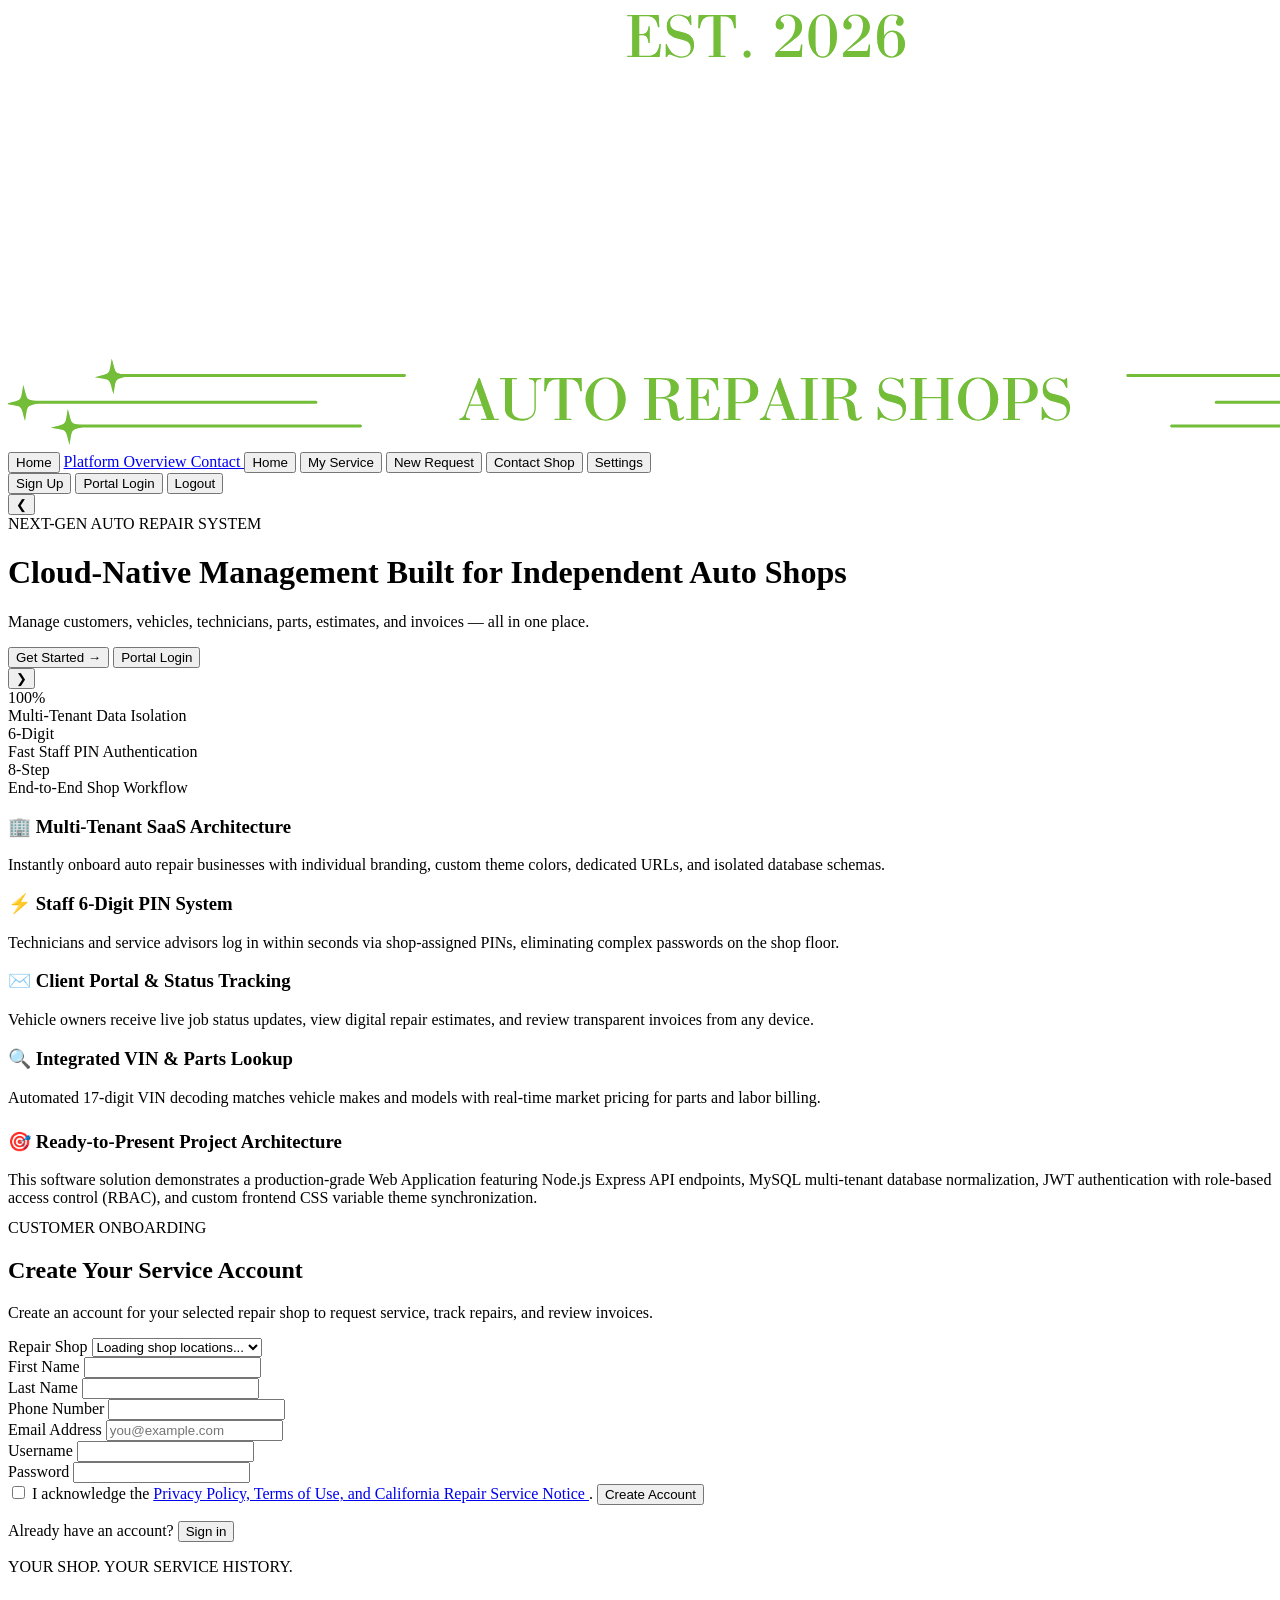
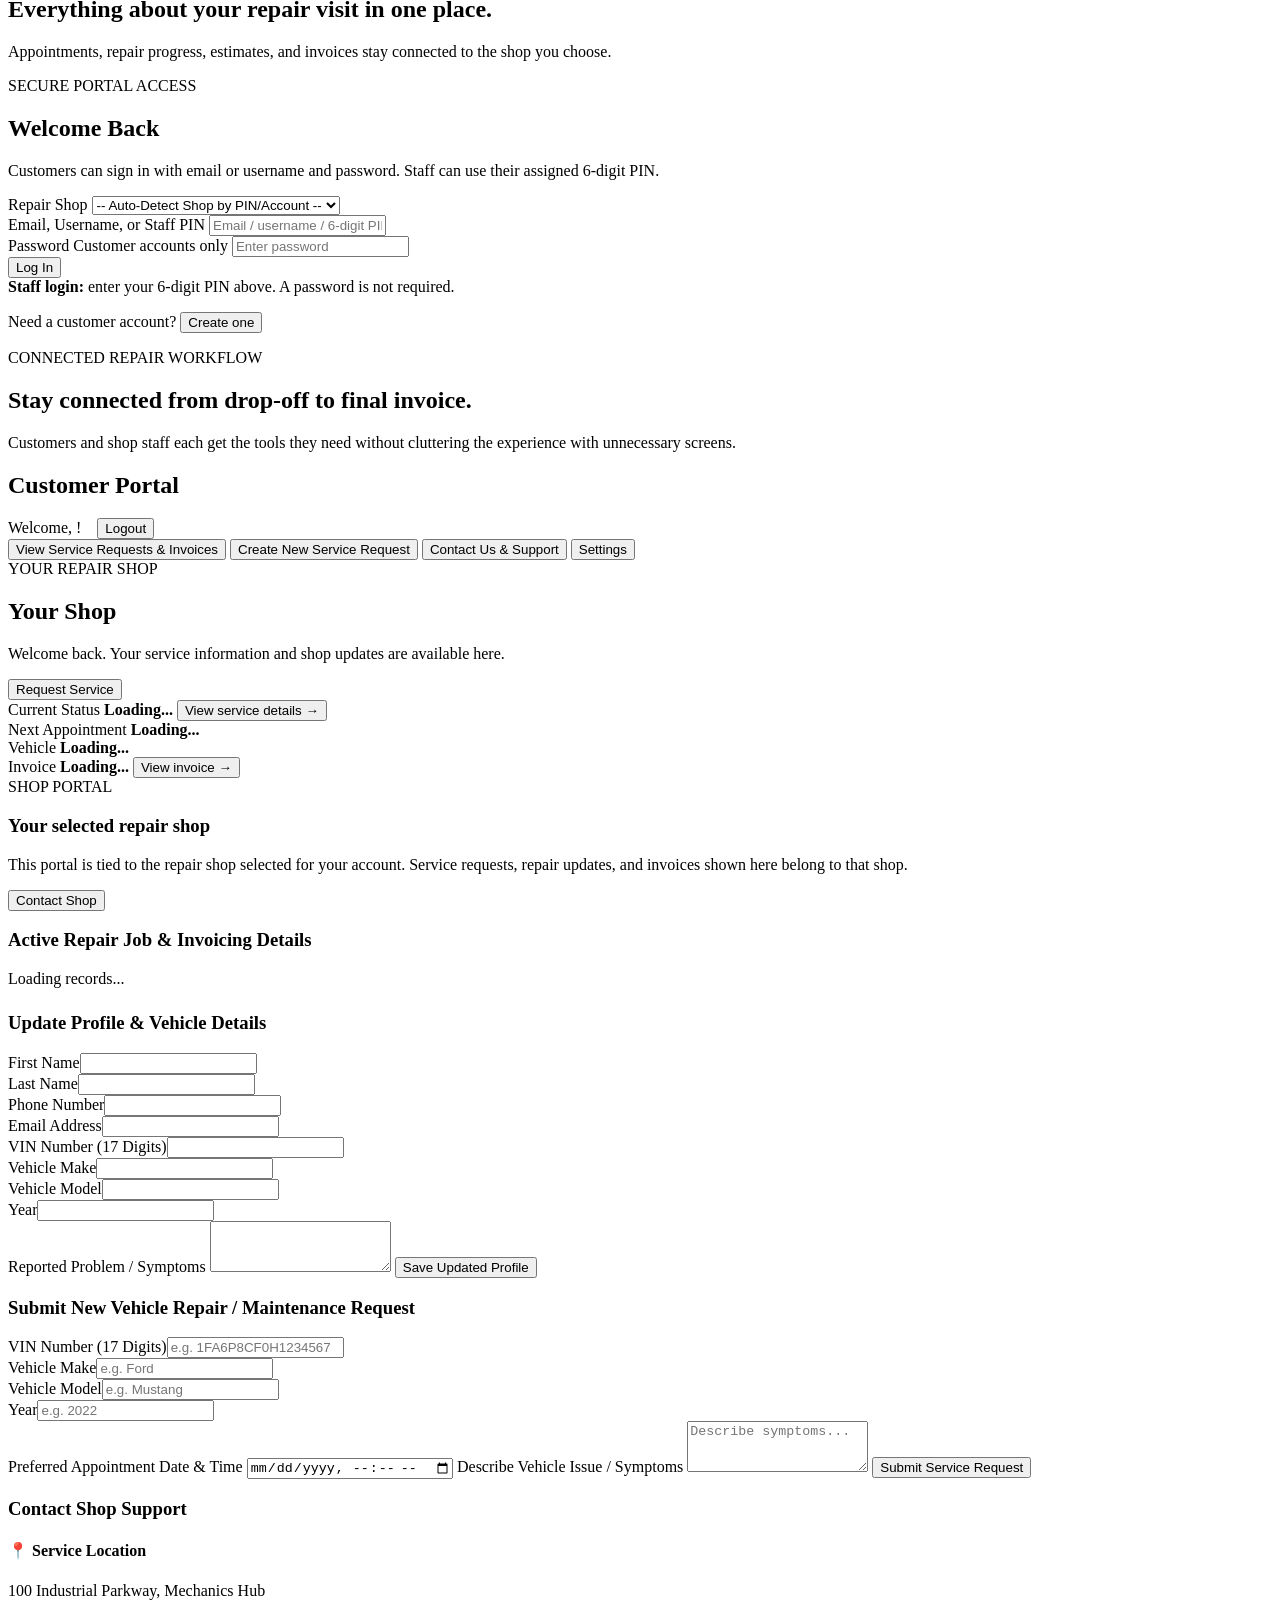
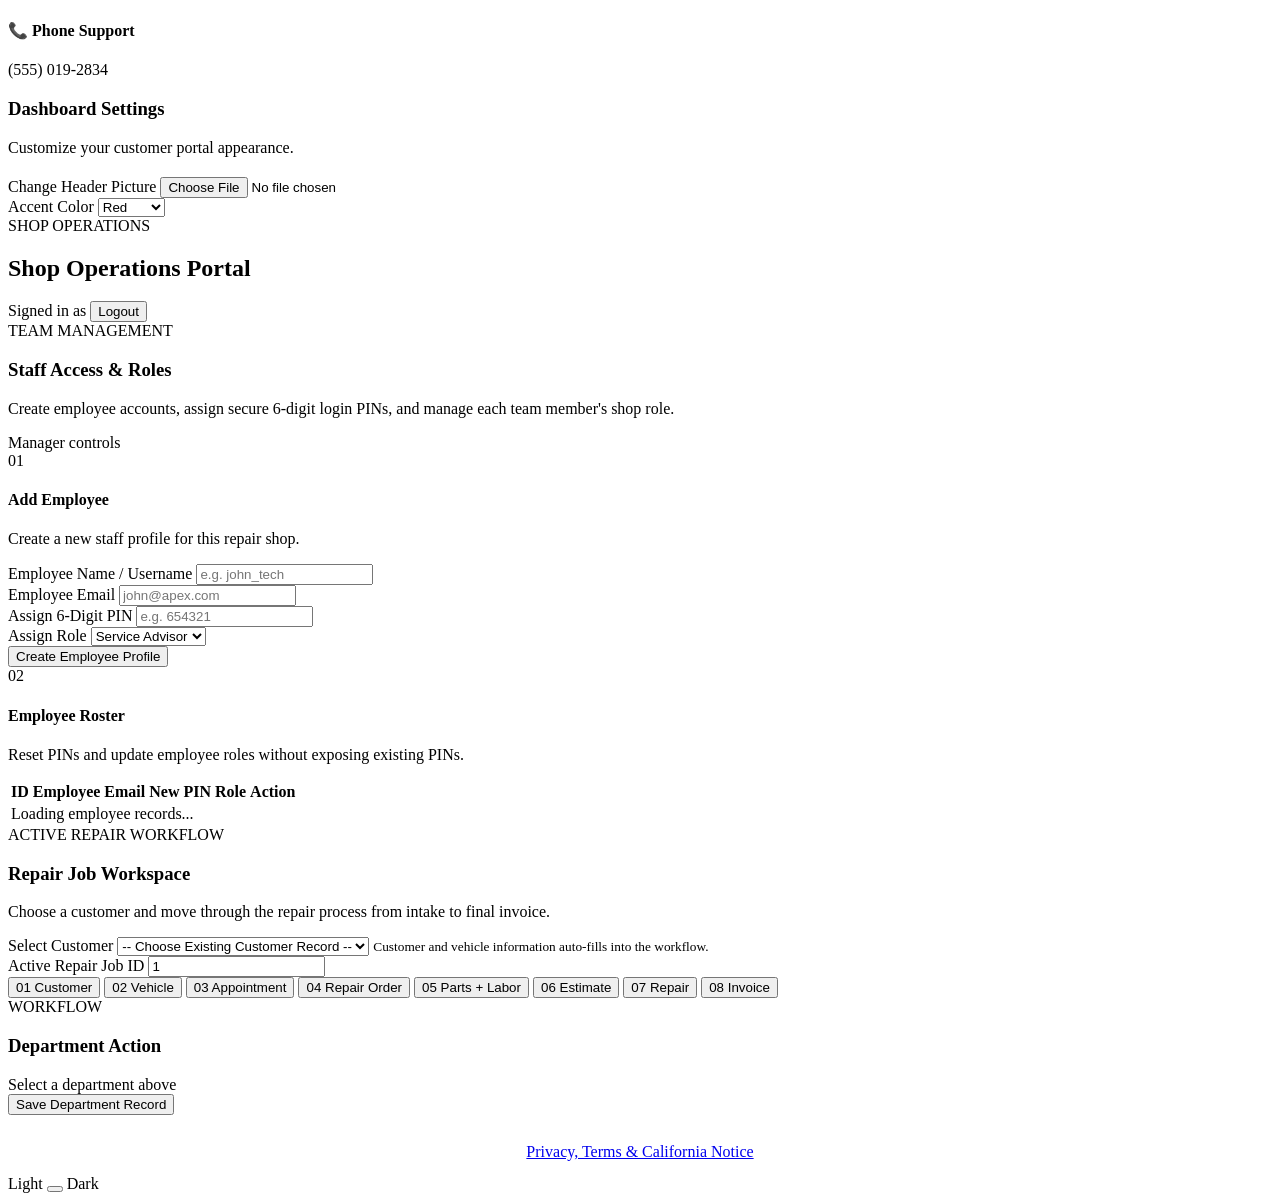
==== public/index.html @ 72dd4153 "rip" ====
<!DOCTYPE html>
<html lang="en">
<head>
  <meta charset="UTF-8">
  <meta name="viewport" content="width=device-width, initial-scale=1.0">
  <title>Apex SaaS | Multi-Tenant Auto Repair Operating System</title>
<link rel="stylesheet" href="/styles-reworked.css">
</head>
<body>
  <div class="container">
    
<div class="header">
  <div
    class="brand"
    id="navBrand"
    onclick="handleHomeNavigation()"
  >
    <img class="brand-logo" src="/images/Motivo-white-word-transparent.png" alt="Motivo">
    <span id="brandName" hidden>Apex Auto SaaS</span>
  </div>

  <div class="header-nav">
    <div class="header-links">

      <!-- PUBLIC / STAFF NAVIGATION -->
      <button
        class="header-link public-nav-link"
        type="button"
        onclick="handleHomeNavigation()"
      >
        Home
      </button>

      <a
        class="header-link public-nav-link"
        href="/overview.html"
      >
        Platform Overview
      </a>

      <a
        class="header-link public-nav-link"
        href="/contact.html"
      >
        Contact
      </a>

      <!-- CUSTOMER PORTAL NAVIGATION -->
      <button
        class="header-link customer-nav-link hidden"
        type="button"
        data-customer-nav="home"
        onclick="openCustomerPortalTab('home')"
      >
        Home
      </button>

      <button
        class="header-link customer-nav-link hidden"
        type="button"
        data-customer-nav="view-requests"
        onclick="openCustomerPortalTab('view-requests')"
      >
        My Service
      </button>

      <button
        class="header-link customer-nav-link hidden"
        type="button"
        data-customer-nav="create-request"
        onclick="openCustomerPortalTab('create-request')"
      >
        New Request
      </button>

      <button
        class="header-link customer-nav-link hidden"
        type="button"
        data-customer-nav="contact-us"
        onclick="openCustomerPortalTab('contact-us')"
      >
        Contact Shop
      </button>

      <button
        class="header-link customer-nav-link hidden"
        type="button"
        data-customer-nav="settings"
        onclick="openCustomerPortalTab('settings')"
      >
        Settings
      </button>

    </div>

    <div class="header-actions">

      <button
        class="header-link header-action-link header-signup"
        type="button"
        onclick="showScreen('registerSection')"
      >
        Sign Up
      </button>

      <button
        class="header-link header-action-link header-login"
        type="button"
        onclick="showScreen('loginSection')"
      >
        Portal Login
      </button>

      <button
        class="header-link header-action-link signed-in-logout hidden"
        type="button"
        onclick="logout()"
      >
        Logout
      </button>

    </div>
  </div>
</div>    <!-- 0. PUBLIC MARKETING LANDING PAGE -->
    <div id="landingSection">
<div class="hero hero-slider">

  <div class="hero-slides">
    <div
      class="hero-slide active"
      style="background-image: url('/images/Neon.jpg');"
    ></div>

    <div
      class="hero-slide"
      style="background-image: url('/images/Smokey-lift.jpg');"
    ></div>

    <div
      class="hero-slide"
      style="background-image: url('/images/Disk-Break.jpg');"
    ></div>
  </div>

  <div class="hero-overlay"></div>

  <button
    class="hero-arrow hero-arrow-left"
    type="button"
    onclick="previousHeroSlide()"
    aria-label="Previous slide"
  >
    &#10094;
  </button>

  <div class="hero-content">

    <div class="marketing-pill">
      NEXT-GEN AUTO REPAIR SYSTEM
    </div>

    <h1 id="heroTitle">
      Cloud-Native Management Built for
      <span>Independent Auto Shops</span>
    </h1>

    <p id="heroSubtitle">
      Manage customers, vehicles, technicians, parts,
      estimates, and invoices — all in one place.
    </p>

    <div class="hero-actions">
      <button
        class="hero-primary-btn auth-signup"
        type="button"
        onclick="showScreen('registerSection')"
      >
        Get Started →
      </button>

      <button
        class="hero-secondary-btn auth-login"
        type="button"
        onclick="showScreen('loginSection')"
      >
        Portal Login
      </button>
    </div>

  </div>

  <button
    class="hero-arrow hero-arrow-right"
    type="button"
    onclick="nextHeroSlide()"
    aria-label="Next slide"
  >
    &#10095;
  </button>

</div>

      <div class="marketing-stat-grid">
        <div class="stat-box">
          <div class="stat-number">100%</div>
          <div class="stat-label">Multi-Tenant Data Isolation</div>
        </div>
        <div class="stat-box">
          <div class="stat-number">6-Digit</div>
          <div class="stat-label">Fast Staff PIN Authentication</div>
        </div>
        <div class="stat-box">
          <div class="stat-number">8-Step</div>
          <div class="stat-label">End-to-End Shop Workflow</div>
        </div>
      </div>

      <div class="grid" style="margin-bottom: 24px;">
        <div class="feature-card">
          <h3>🏢 Multi-Tenant SaaS Architecture</h3>
          <p>Instantly onboard auto repair businesses with individual branding, custom theme colors, dedicated URLs, and isolated database schemas.</p>
        </div>
        <div class="feature-card">
          <h3>⚡ Staff 6-Digit PIN System</h3>
          <p>Technicians and service advisors log in within seconds via shop-assigned PINs, eliminating complex passwords on the shop floor.</p>
        </div>
        <div class="feature-card">
          <h3>✉️ Client Portal & Status Tracking</h3>
          <p>Vehicle owners receive live job status updates, view digital repair estimates, and review transparent invoices from any device.</p>
        </div>
        <div class="feature-card">
          <h3>🔍 Integrated VIN & Parts Lookup</h3>
          <p>Automated 17-digit VIN decoding matches vehicle makes and models with real-time market pricing for parts and labor billing.</p>
        </div>
      </div>

      <div class="card" style="border-left: 4px solid var(--primary);">
        <h3 style="margin-top:0; color:var(--primary);">🎯 Ready-to-Present Project Architecture</h3>
        <p style="color:var(--text-muted); margin-bottom:12px;">
          This software solution demonstrates a production-grade Web Application featuring Node.js Express API endpoints, MySQL multi-tenant database normalization, JWT authentication with role-based access control (RBAC), and custom frontend CSS variable theme synchronization.
        </p>
      </div>
    </div>

    <!-- 1. REGISTRATION -->
    <div id="registerSection" class="auth-screen hidden">
      <div class="auth-split auth-register-layout">
        <section class="auth-form-panel">
          <div class="auth-form-wrap">
            <div class="auth-kicker">CUSTOMER ONBOARDING</div>
            <h1>Create Your Service Account</h1>
            <p class="auth-subtitle">
              Create an account for your selected repair shop to request
              service, track repairs, and review invoices.
            </p>

            <form onsubmit="handleRegister(event)" class="auth-form">
              <div class="auth-field">
                <label for="reg_company_id">Repair Shop</label>
                <select id="reg_company_id" required>
                  <option value="">Loading shop locations...</option>
                </select>
              </div>

              <div class="auth-grid-two">
                <div class="auth-field">
                  <label for="reg_first_name">First Name</label>
                  <input type="text" id="reg_first_name" autocomplete="given-name" required />
                </div>
                <div class="auth-field">
                  <label for="reg_last_name">Last Name</label>
                  <input type="text" id="reg_last_name" autocomplete="family-name" required />
                </div>
              </div>

              <div class="auth-field">
                <label for="reg_phone">Phone Number</label>
                <input type="tel" id="reg_phone" autocomplete="tel" required />
              </div>

              <div class="auth-grid-two">
                <div class="auth-field">
                  <label for="reg_email">Email Address</label>
                  <input type="email" id="reg_email" autocomplete="email" placeholder="you@example.com" required />
                </div>
                <div class="auth-field">
                  <label for="reg_username">Username</label>
                  <input type="text" id="reg_username" autocomplete="username" required />
                </div>
              </div>

              <div class="auth-field">
                <label for="reg_password">Password</label>
                <input type="password" id="reg_password" autocomplete="new-password" required />
              </div>

              <label class="auth-check-row" for="reg_notice_ack">
                <input type="checkbox" id="reg_notice_ack" required />
                <span>
                  I acknowledge the
                  <a href="/notice.html" target="_blank" rel="noopener noreferrer">
                    Privacy Policy, Terms of Use, and California Repair Service Notice
                  </a>.
                </span>
              </label>

              <button class="auth-submit-btn" type="submit">
                Create Account
              </button>

              <p class="auth-switch-copy">
                Already have an account?
                <button type="button" class="auth-text-link" onclick="showScreen('loginSection')">
                  Sign in
                </button>
              </p>
            </form>
          </div>
        </section>

        <aside class="auth-visual-panel auth-register-visual" aria-hidden="true">
          <div class="auth-visual-overlay"></div>
          <div class="auth-visual-copy">
            <span>YOUR SHOP. YOUR SERVICE HISTORY.</span>
            <h2>Everything about your repair visit in one place.</h2>
            <p>
              Appointments, repair progress, estimates, and invoices stay
              connected to the shop you choose.
            </p>
          </div>
        </aside>
      </div>
    </div>

    <!-- 2. LOGIN PAGE -->
    <div id="loginSection" class="auth-screen hidden">
      <div class="auth-split auth-login-layout">
        <section class="auth-form-panel">
          <div class="auth-form-wrap auth-login-wrap">
            <div class="auth-kicker">SECURE PORTAL ACCESS</div>
            <h1>Welcome Back</h1>
            <p class="auth-subtitle">
              Customers can sign in with email or username and password.
              Staff can use their assigned 6-digit PIN.
            </p>

            <form onsubmit="handleLogin(event)" class="auth-form">
              <div class="auth-field">
                <label for="login_company_id">Repair Shop</label>
                <select id="login_company_id">
                  <option value="">-- Auto-Detect Shop by PIN/Account --</option>
                </select>
              </div>

              <div class="auth-field">
                <label for="login_input">Email, Username, or Staff PIN</label>
                <input
                  type="text"
                  id="login_input"
                  autocomplete="username"
                  placeholder="Email / username / 6-digit PIN"
                  required
                />
              </div>

              <div class="auth-field">
                <label for="password">
                  Password
                  <span class="auth-label-note">Customer accounts only</span>
                </label>
                <input
                  type="password"
                  id="password"
                  autocomplete="current-password"
                  placeholder="Enter password"
                />
              </div>

              <button class="auth-submit-btn" type="submit">
                Log In
              </button>

              <div class="auth-login-note">
                <strong>Staff login:</strong>
                enter your 6-digit PIN above. A password is not required.
              </div>

              <p class="auth-switch-copy">
                Need a customer account?
                <button type="button" class="auth-text-link" onclick="showScreen('registerSection')">
                  Create one
                </button>
              </p>
            </form>
          </div>
        </section>

        <aside class="auth-visual-panel auth-login-visual" aria-hidden="true">
          <div class="auth-visual-overlay"></div>
          <div class="auth-visual-copy">
            <span>CONNECTED REPAIR WORKFLOW</span>
            <h2>Stay connected from drop-off to final invoice.</h2>
            <p>
              Customers and shop staff each get the tools they need without
              cluttering the experience with unnecessary screens.
            </p>
          </div>
        </aside>
      </div>
    </div>

    <!-- 3. CUSTOMER DASHBOARD -->
    <div id="customerDashboard" class="card hidden">
<div id="customerPortalHeader" class="customer-portal-header">        <div>
          <h2>Customer Portal</h2>
          <small class="shop-title-text" id="clientShopBanner"></small>
        </div>
        <div>
          Welcome, <strong id="clientWelcomeName" style="color:var(--primary);"></strong>!
<button
  onclick="logout()"
  class="btn-secondary"
  style="margin-left:12px;"
>
  Logout
</button>
        </div>
      </div>

<div
  class="customer-nav"
  role="tablist"
  aria-label="Customer portal sections"
>
  <button
    id="tab-view-requests"
    class="portal-tab active"
    type="button"
    role="tab"
    aria-selected="true"
    aria-controls="customerTab-view-requests"
    tabindex="0"
    onclick="switchCustomerTab('view-requests')"
  >
    View Service Requests & Invoices
  </button>

  <button
    id="tab-create-request"
    class="portal-tab"
    type="button"
    role="tab"
    aria-selected="false"
    aria-controls="customerTab-create-request"
    tabindex="-1"
    onclick="switchCustomerTab('create-request')"
  >
    Create New Service Request
  </button>

  <button
    id="tab-contact-us"
    class="portal-tab"
    type="button"
    role="tab"
    aria-selected="false"
    aria-controls="customerTab-contact-us"
    tabindex="-1"
    onclick="switchCustomerTab('contact-us')"
  >
    Contact Us & Support
  </button>

  <button
    id="tab-settings"
    class="portal-tab settings-tab"
    type="button"
    role="tab"
    aria-selected="false"
    aria-controls="customerTab-settings"
    tabindex="-1"
    onclick="switchCustomerTab('settings')"
  >
    Settings
  </button>
</div>
      <div
        id="customerTab-home"
        class="customer-home"
        role="tabpanel"
        aria-label="Customer shop home"
      >
        <section class="customer-home-hero">
          <div>
            <div class="customer-home-kicker">YOUR REPAIR SHOP</div>
            <h1 id="customerHomeShopName">Your Shop</h1>
            <p id="customerHomeShopText">
              Welcome back. Your service information and shop updates are available here.
            </p>
          </div>

          <button
            class="btn-primary"
            type="button"
            onclick="openCustomerPortalTab('create-request')"
          >
            Request Service
          </button>
        </section>

        <section class="customer-home-grid">
          <article class="customer-home-card">
            <span class="customer-home-label">Current Status</span>
            <strong id="customerHomeStatus">Loading...</strong>
            <button
              type="button"
              class="customer-home-link"
              onclick="openCustomerPortalTab('view-requests')"
            >
              View service details →
            </button>
          </article>

          <article class="customer-home-card">
            <span class="customer-home-label">Next Appointment</span>
            <strong id="customerHomeAppointment">Loading...</strong>
          </article>

          <article class="customer-home-card">
            <span class="customer-home-label">Vehicle</span>
            <strong id="customerHomeVehicle">Loading...</strong>
          </article>

          <article class="customer-home-card">
            <span class="customer-home-label">Invoice</span>
            <strong id="customerHomeInvoice">Loading...</strong>
            <button
              type="button"
              class="customer-home-link"
              onclick="openCustomerPortalTab('view-requests')"
            >
              View invoice →
            </button>
          </article>
        </section>

        <section class="customer-home-shop-card">
          <div>
            <span class="customer-home-label">SHOP PORTAL</span>
            <h3 id="customerHomeShopHeading">Your selected repair shop</h3>
            <p>
              This portal is tied to the repair shop selected for your account.
              Service requests, repair updates, and invoices shown here belong to that shop.
            </p>
          </div>

          <button
            class="btn-secondary"
            type="button"
            onclick="openCustomerPortalTab('contact-us')"
          >
            Contact Shop
          </button>
        </section>
      </div>

      <div id="customerTab-view-requests" role="tabpanel" aria-labelledby="tab-view-requests">
        <div id="statusBadge" style="margin: 12px 0;" aria-live="polite"></div>
        <div id="invoiceContainer" class="invoice-box">
          <h3>Active Repair Job & Invoicing Details</h3>
          <div id="invoiceContent" aria-live="polite">Loading records...</div>
        </div>

        <form onsubmit="handleUpdateCustomerProfile(event)" style="margin-top: 24px;">
          <h3>Update Profile & Vehicle Details</h3>
          <div class="grid">
            <div><label for="cust_first_name">First Name</label><input type="text" id="cust_first_name" required /></div>
            <div><label for="cust_last_name">Last Name</label><input type="text" id="cust_last_name" required /></div>
            <div><label for="cust_phone">Phone Number</label><input type="text" id="cust_phone" required /></div>
          </div>
          <div class="grid">
            <div><label for="cust_email">Email Address</label><input type="email" id="cust_email" required /></div>
            <div><label for="cust_vin">VIN Number (17 Digits)</label><input type="text" id="cust_vin" maxlength="17" required /></div>
          </div>
          <div class="grid">
            <div><label for="cust_make">Vehicle Make</label><input type="text" id="cust_make" required /></div>
            <div><label for="cust_model">Vehicle Model</label><input type="text" id="cust_model" required /></div>
            <div><label for="cust_year">Year</label><input type="number" id="cust_year" required /></div>
          </div>
          <label for="cust_issue">Reported Problem / Symptoms</label>
          <textarea id="cust_issue" rows="3" required></textarea>

 <button class="btn-primary" type="submit">
  Save Updated Profile
</button>         
        </form>
      </div>

      <div id="customerTab-create-request" class="invoice-box hidden" role="tabpanel" aria-labelledby="tab-create-request">
        <h3>Submit New Vehicle Repair / Maintenance Request</h3>
        <form onsubmit="handleBookAppointment(event)">
          <div class="grid">
            <div><label for="book_vin">VIN Number (17 Digits)</label><input type="text" id="book_vin" maxlength="17" placeholder="e.g. 1FA6P8CF0H1234567" required /></div>
            <div><label for="book_make">Vehicle Make</label><input type="text" id="book_make" placeholder="e.g. Ford" required /></div>
            <div><label for="book_model">Vehicle Model</label><input type="text" id="book_model" placeholder="e.g. Mustang" required /></div>
            <div><label for="book_year">Year</label><input type="number" id="book_year" placeholder="e.g. 2022" required /></div>
          </div>
          <label for="book_datetime">Preferred Appointment Date & Time</label>
          <input type="datetime-local" id="book_datetime" required />
          <label for="book_issue">Describe Vehicle Issue / Symptoms</label>
          <textarea id="book_issue" rows="3" placeholder="Describe symptoms..." required></textarea>
<button class="btn-primary" type="submit">
  Submit Service Request
</button>
        </form>
      </div>

      <div id="customerTab-contact-us" class="invoice-box hidden" role="tabpanel" aria-labelledby="tab-contact-us">
        <h3>Contact Shop Support</h3>
        <div class="grid" style="margin-top:20px;">
          <div class="feature-card">
            <h4>📍 Service Location</h4>
            <p id="shopAddressText">100 Industrial Parkway, Mechanics Hub</p>
          </div>
          <div class="feature-card">
            <h4>📞 Phone Support</h4>
            <p>(555) 019-2834</p>
          </div>
        </div>
      </div>
      <!-- CUSTOMER PORTAL SETTINGS -->
<div id="customerTab-settings" class="invoice-box settings-page hidden" role="tabpanel" aria-labelledby="tab-settings">
  <h3>Dashboard Settings</h3>

  <p style="color: var(--muted); margin-bottom: 20px;">
    Customize your customer portal appearance.
  </p>

  <div class="settings-grid">

    <div class="settings-group">
      <label for="shopLogoInput">Change Header Picture</label>

      <input
        id="shopLogoInput"
        type="file"
        accept="image/*"
      >
    </div>

    <div class="settings-group">
      <label for="themeColorInput">Accent Color</label>

      <select id="themeColorInput" class="theme-color-picker">
        <option value="#ef4444">Red</option>
        <option value="#facc15">Yellow</option>
        <option value="#22c55e">Green</option>
        <option value="#ec4899">Pink</option>
        <option value="#3b82f6">Blue</option>
        <option value="#a855f7">Purple</option>
        <option value="#ed7b27">Orange</option>
      </select>
    </div>

  </div>
</div>
    </div>

    <!-- 4. EMPLOYEE & MANAGER DASHBOARD -->
    <div id="employeeDashboard" class="card hidden staff-dashboard">

      <section class="staff-portal-hero">
        <div class="staff-portal-copy">
          <span class="staff-eyebrow">SHOP OPERATIONS</span>
          <h2>Shop Operations Portal</h2>
          <p id="empShopBanner" class="staff-shop-name"></p>
        </div>

        <div class="staff-user-panel">
          <span class="staff-user-label">Signed in as</span>
          <span id="userRoleBadge" class="badge staff-user-badge"></span>

          <button
            onclick="logout()"
            class="btn-secondary staff-logout-btn"
            type="button"
          >
            Logout
          </button>
        </div>
      </section>

      <div id="managerControlPanel" class="hidden staff-manager-panel">

        <div class="staff-section-heading">
          <div>
            <span class="staff-section-kicker">TEAM MANAGEMENT</span>
            <h3>Staff Access & Roles</h3>
            <p>
              Create employee accounts, assign secure 6-digit login PINs,
              and manage each team member's shop role.
            </p>
          </div>

          <span class="staff-manager-chip">Manager controls</span>
        </div>

        <div class="staff-manager-grid">

          <section class="staff-create-card">
            <div class="staff-card-heading">
              <span class="staff-card-number">01</span>
              <div>
                <h4>Add Employee</h4>
                <p>Create a new staff profile for this repair shop.</p>
              </div>
            </div>

            <form onsubmit="handleCreateEmployee(event)" class="staff-create-form">

              <div class="staff-field-grid">
                <div>
                  <label for="new_emp_username">Employee Name / Username</label>
                  <input
                    type="text"
                    id="new_emp_username"
                    placeholder="e.g. john_tech"
                    required
                  />
                </div>

                <div>
                  <label for="new_emp_email">Employee Email</label>
                  <input
                    type="email"
                    id="new_emp_email"
                    placeholder="john@apex.com"
                  />
                </div>

                <div>
                  <label for="new_emp_pin">Assign 6-Digit PIN</label>
                  <input
                    type="text"
                    id="new_emp_pin"
                    maxlength="6"
                    inputmode="numeric"
                    placeholder="e.g. 654321"
                    required
                  />
                </div>

                <div>
                  <label for="new_emp_role">Assign Role</label>
                  <select id="new_emp_role" required>
                    <option value="service_advisor">Service Advisor</option>
                    <option value="technician">Technician</option>
                    <option value="parts_manager">Parts Manager</option>
                    <option value="billing">Billing Clerk</option>
                    <option value="manager">Manager</option>
                  </select>
                </div>
              </div>

              <button class="btn-primary staff-create-btn" type="submit">
                Create Employee Profile
              </button>
            </form>
          </section>

          <section class="staff-roster-card">
            <div class="staff-card-heading">
              <span class="staff-card-number">02</span>
              <div>
                <h4>Employee Roster</h4>
                <p>Reset PINs and update employee roles without exposing existing PINs.</p>
              </div>
            </div>

            <div class="staff-table-shell">
              <table class="staff-table">
                <thead>
                  <tr>
                    <th>ID</th>
                    <th>Employee</th>
                    <th>Email</th>
                    <th>New PIN</th>
                    <th>Role</th>
                    <th>Action</th>
                  </tr>
                </thead>
                <tbody id="employeeRosterBody">
                  <tr>
                    <td colspan="6">Loading employee records...</td>
                  </tr>
                </tbody>
              </table>
            </div>
          </section>

        </div>
      </div>

      <section class="staff-workflow-section">
        <div class="staff-section-heading">
          <div>
            <span class="staff-section-kicker">ACTIVE REPAIR WORKFLOW</span>
            <h3>Repair Job Workspace</h3>
            <p>
              Choose a customer and move through the repair process
              from intake to final invoice.
            </p>
          </div>
        </div>

        <div class="staff-job-toolbar">
          <div class="staff-job-field staff-job-customer">
            <label for="customerSelector">
              Select Customer
            </label>

            <select
              id="customerSelector"
              onchange="autoFillCustomerData()"
            >
              <option value="">
                -- Choose Existing Customer Record --
              </option>
            </select>

            <small>
              Customer and vehicle information auto-fills into the workflow.
            </small>
          </div>

          <div class="staff-job-field staff-job-id">
            <label for="activeJobId">
              Active Repair Job ID
            </label>

            <input
              type="number"
              id="activeJobId"
              value="1"
            />
          </div>
        </div>

        <div class="workflow-bar staff-workflow-tabs">
          <button id="btn-customer" class="step-card" type="button" onclick="showDept('customer')">
            <span>01</span> Customer
          </button>

          <button id="btn-vehicle" class="step-card" type="button" onclick="showDept('vehicle')">
            <span>02</span> Vehicle
          </button>

          <button id="btn-appointment" class="step-card" type="button" onclick="showDept('appointment')">
            <span>03</span> Appointment
          </button>

          <button id="btn-repair_order" class="step-card" type="button" onclick="showDept('repair_order')">
            <span>04</span> Repair Order
          </button>

          <button id="btn-parts_labor" class="step-card" type="button" onclick="showDept('parts_labor')">
            <span>05</span> Parts + Labor
          </button>

          <button id="btn-estimate" class="step-card" type="button" onclick="showDept('estimate')">
            <span>06</span> Estimate
          </button>

          <button id="btn-repair" class="step-card" type="button" onclick="showDept('repair')">
            <span>07</span> Repair
          </button>

          <button id="btn-invoice" class="step-card" type="button" onclick="showDept('invoice')">
            <span>08</span> Invoice
          </button>
        </div>

        <form id="deptForm" class="staff-dept-form" onsubmit="submitDepartment(event)">
          <div class="staff-dept-heading">
            <span class="staff-card-number">WORKFLOW</span>
            <h3 id="deptTitle">Department Action</h3>
          </div>

          <div id="formFields" class="staff-dept-fields">
            Select a department above
          </div>

          <button class="btn-primary staff-save-record-btn" type="submit">
            Save Department Record
          </button>
        </form>
      </section>

    </div>

  </div>
<footer class="legal-footer" style="text-align:center; margin:28px 0 14px;">
  <a href="/notice.html">Privacy, Terms & California Notice</a>
</footer>

<div class="theme-footer">
  <span class="theme-label">Light</span>

  <button
    class="theme-switch"
    type="button"
    onclick="toggleTheme()"
    aria-label="Switch between light and dark mode"
  >
    <span class="theme-switch-knob"></span>
  </button>

  <span class="theme-label">Dark</span>
</div>

  <script src="/app.js"></script>

  <script>
    const customerTabs = Array.from(
      document.querySelectorAll('.customer-nav [role="tab"]')
    );

    function setCustomerTabA11y(activeTab) {
      customerTabs.forEach((tab) => {
        const isActive = tab === activeTab;
        tab.setAttribute('aria-selected', String(isActive));
        tab.setAttribute('tabindex', isActive ? '0' : '-1');
      });
    }

    customerTabs.forEach((tab, index) => {
      tab.addEventListener('click', () => {
        setCustomerTabA11y(tab);
      });

      tab.addEventListener('keydown', (event) => {
        let nextIndex = null;

        if (event.key === 'ArrowRight') {
          nextIndex = (index + 1) % customerTabs.length;
        } else if (event.key === 'ArrowLeft') {
          nextIndex = (index - 1 + customerTabs.length) % customerTabs.length;
        } else if (event.key === 'Home') {
          nextIndex = 0;
        } else if (event.key === 'End') {
          nextIndex = customerTabs.length - 1;
        }

        if (nextIndex !== null) {
          event.preventDefault();
          customerTabs[nextIndex].focus();
          customerTabs[nextIndex].click();
        }
      });
    });
  </script>


  <script>
    const requestedMainScreen =
      new URLSearchParams(window.location.search).get('screen');

    if (requestedMainScreen === 'landingSection') {
      showScreen('landingSection');
      updateHeaderAuthButtons();
    }
  </script>

  <script src="/theme.js"></script>
</body>
</html>
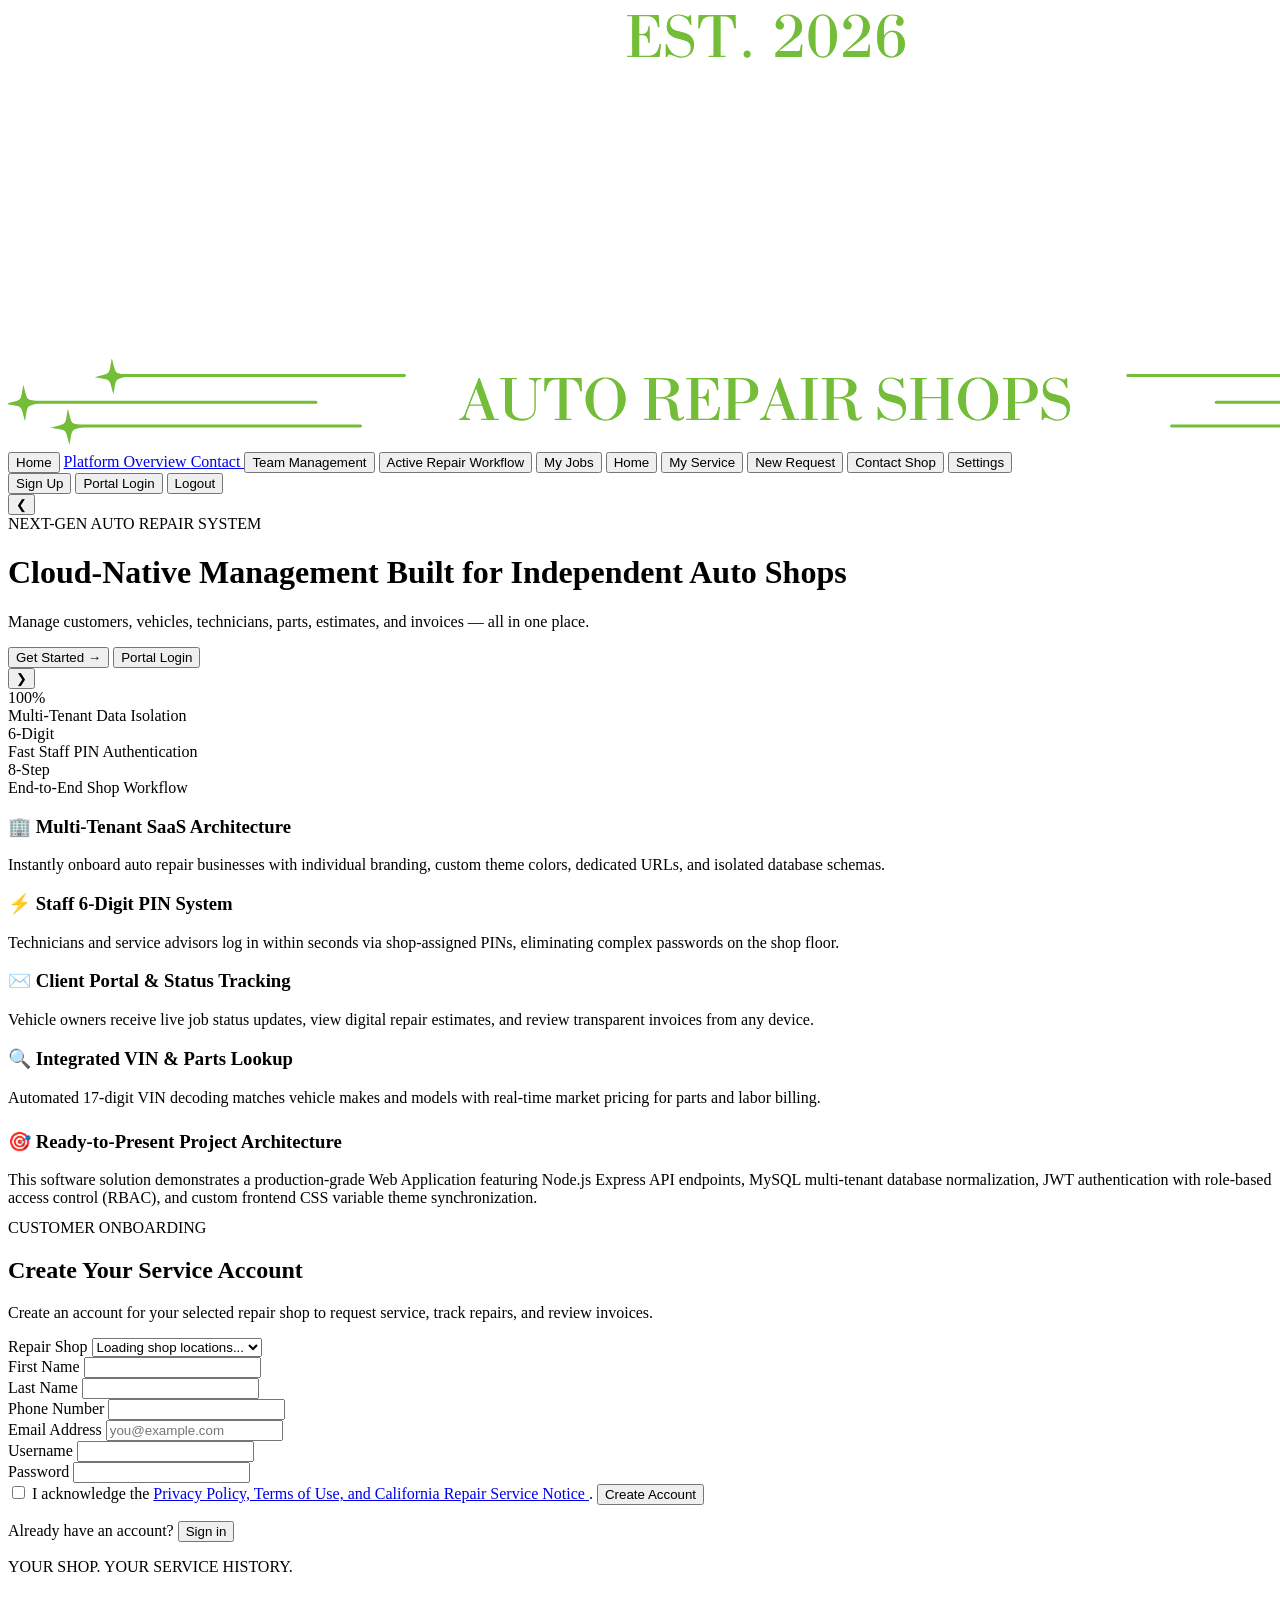
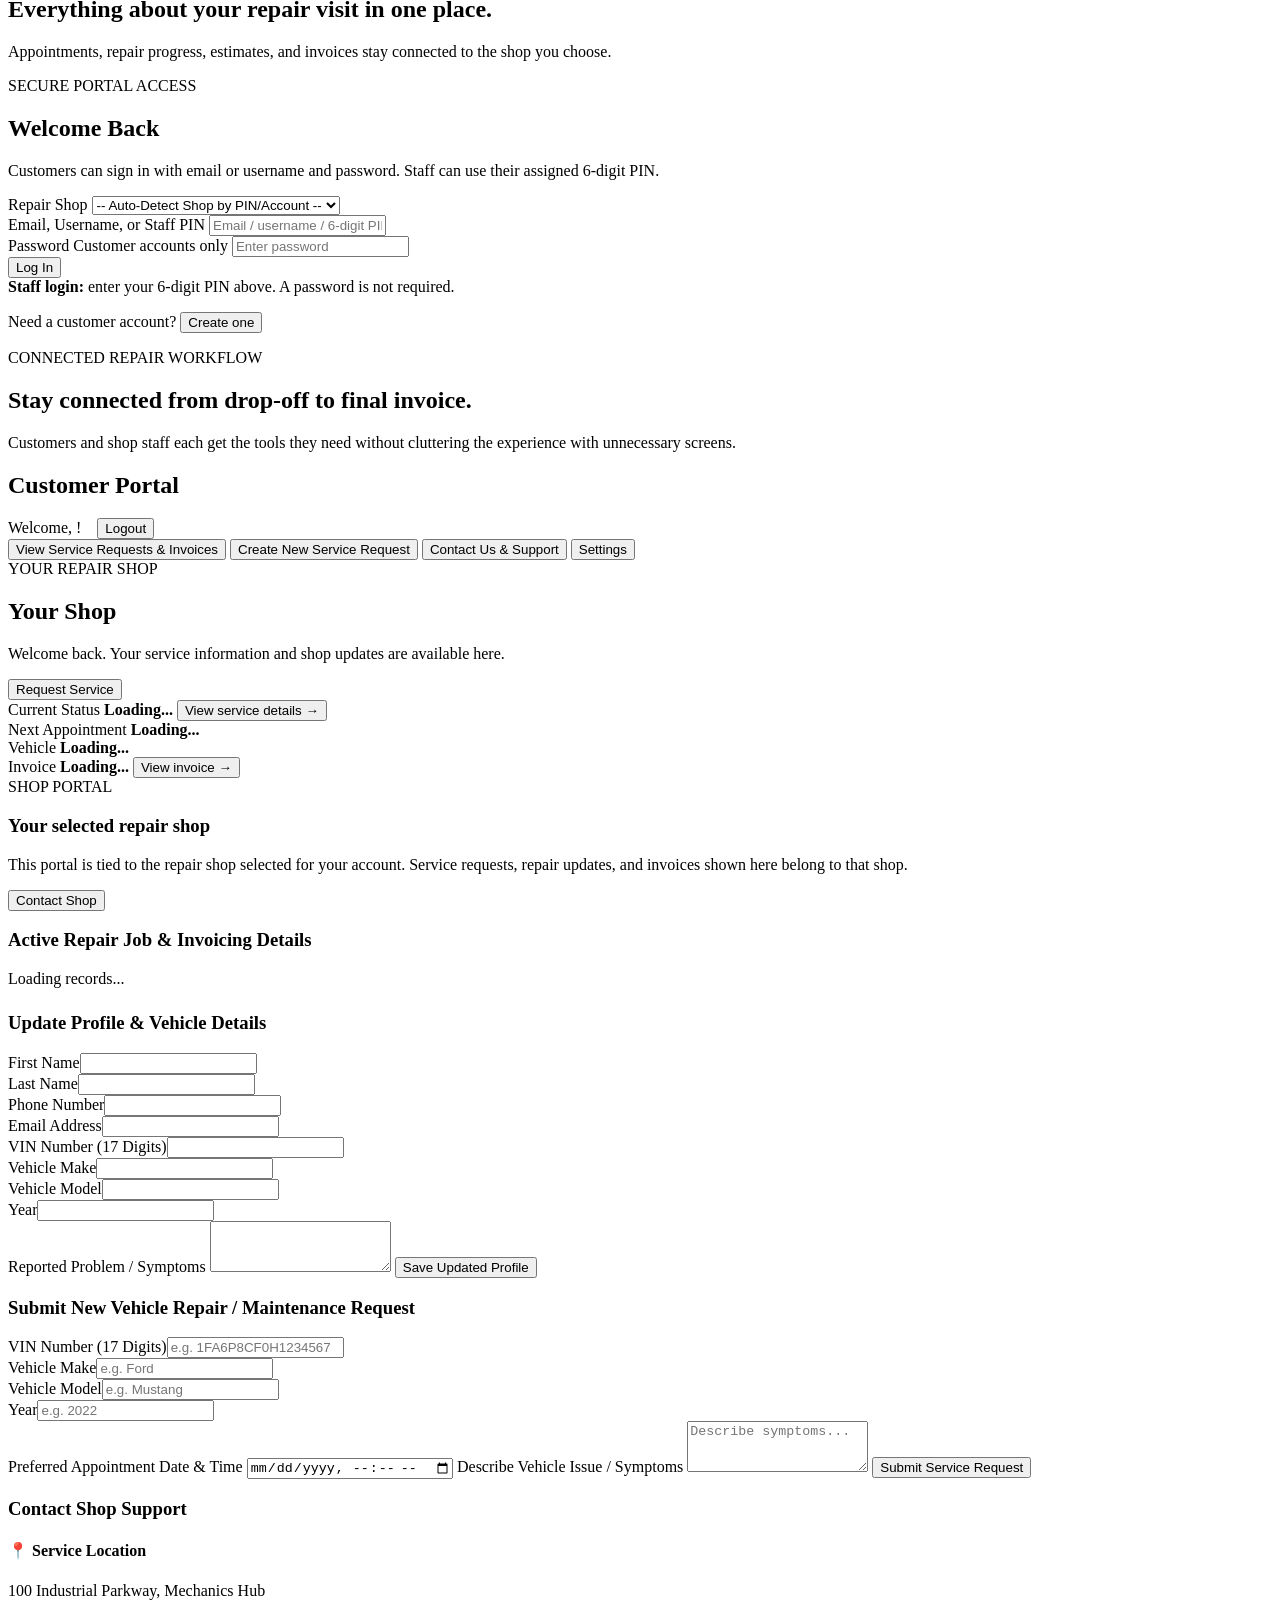
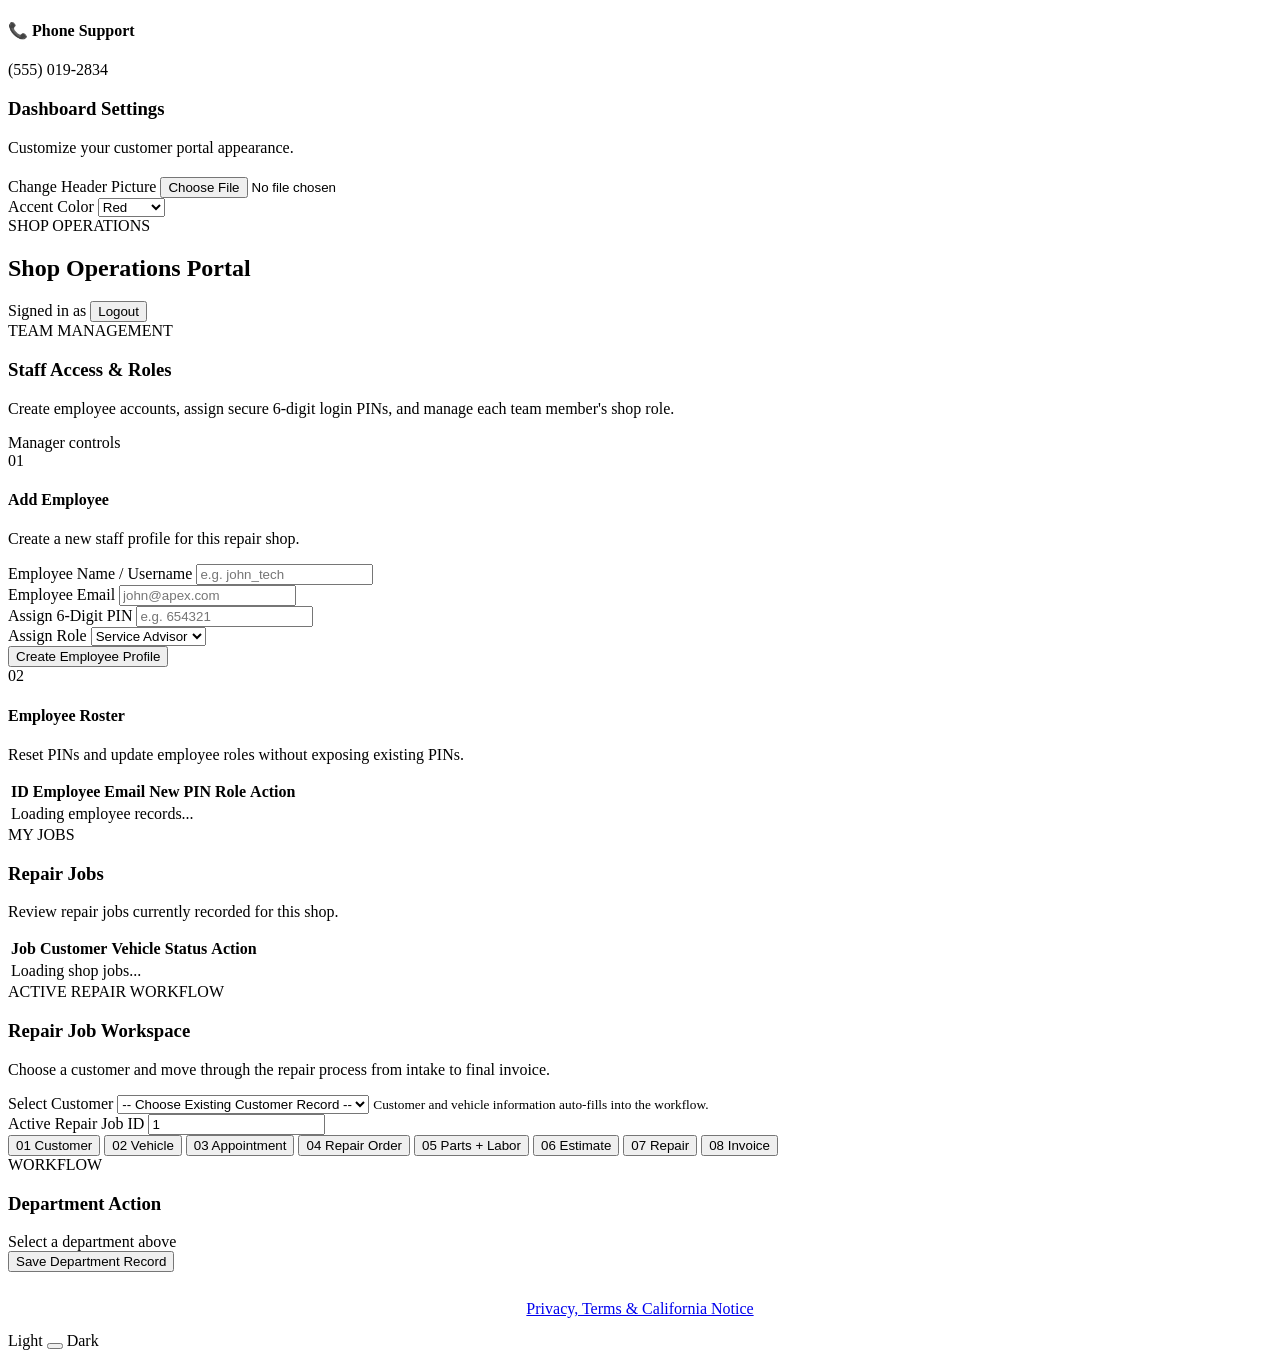
==== commit 3aec35d2: "update Oct 2" ====
--- a/public/index.html
+++ b/public/index.html
@@ -7,7 +7,7 @@
 <link rel="stylesheet" href="/styles-reworked.css">
 </head>
 <body>
-  <div class="container">
+  <div class="container app-shell">
     
 <div class="header">
   <div
@@ -22,7 +22,7 @@
   <div class="header-nav">
     <div class="header-links">
 
-      <!-- PUBLIC / STAFF NAVIGATION -->
+      <!-- PUBLIC NAVIGATION -->
       <button
         class="header-link public-nav-link"
         type="button"
@@ -31,19 +31,41 @@
         Home
       </button>
 
-      <a
-        class="header-link public-nav-link"
-        href="/overview.html"
-      >
+      <a class="header-link public-nav-link" href="/overview.html">
         Platform Overview
       </a>
 
-      <a
-        class="header-link public-nav-link"
-        href="/contact.html"
-      >
+      <a class="header-link public-nav-link" href="/contact.html">
         Contact
       </a>
+
+      <!-- STAFF NAVIGATION -->
+      <button
+        class="header-link staff-nav-link hidden"
+        type="button"
+        data-staff-page="team"
+        onclick="openStaffPage('team')"
+      >
+        Team Management
+      </button>
+
+      <button
+        class="header-link staff-nav-link hidden"
+        type="button"
+        data-staff-page="workflow"
+        onclick="openStaffPage('workflow')"
+      >
+        Active Repair Workflow
+      </button>
+
+      <button
+        class="header-link staff-nav-link hidden"
+        type="button"
+        data-staff-page="jobs"
+        onclick="openStaffPage('jobs')"
+      >
+        My Jobs
+      </button>
 
       <!-- CUSTOMER PORTAL NAVIGATION -->
       <button
@@ -690,7 +712,7 @@
         </div>
       </section>
 
-      <div id="managerControlPanel" class="hidden staff-manager-panel">
+      <div id="managerControlPanel" class="hidden staff-manager-panel staff-page-panel">
 
         <div class="staff-section-heading">
           <div>
@@ -801,7 +823,34 @@
         </div>
       </div>
 
-      <section class="staff-workflow-section">
+      <section id="myJobsPage" class="staff-workflow-section staff-page-panel hidden">
+        <div class="staff-section-heading">
+          <div>
+            <span class="staff-section-kicker">MY JOBS</span>
+            <h3>Repair Jobs</h3>
+            <p>Review repair jobs currently recorded for this shop.</p>
+          </div>
+        </div>
+
+        <div class="staff-table-shell">
+          <table class="staff-table">
+            <thead>
+              <tr>
+                <th>Job</th>
+                <th>Customer</th>
+                <th>Vehicle</th>
+                <th>Status</th>
+                <th>Action</th>
+              </tr>
+            </thead>
+            <tbody id="myJobsTableBody">
+              <tr><td colspan="5">Loading shop jobs...</td></tr>
+            </tbody>
+          </table>
+        </div>
+      </section>
+
+      <section id="activeWorkflowPage" class="staff-workflow-section staff-page-panel hidden">
         <div class="staff-section-heading">
           <div>
             <span class="staff-section-kicker">ACTIVE REPAIR WORKFLOW</span>
